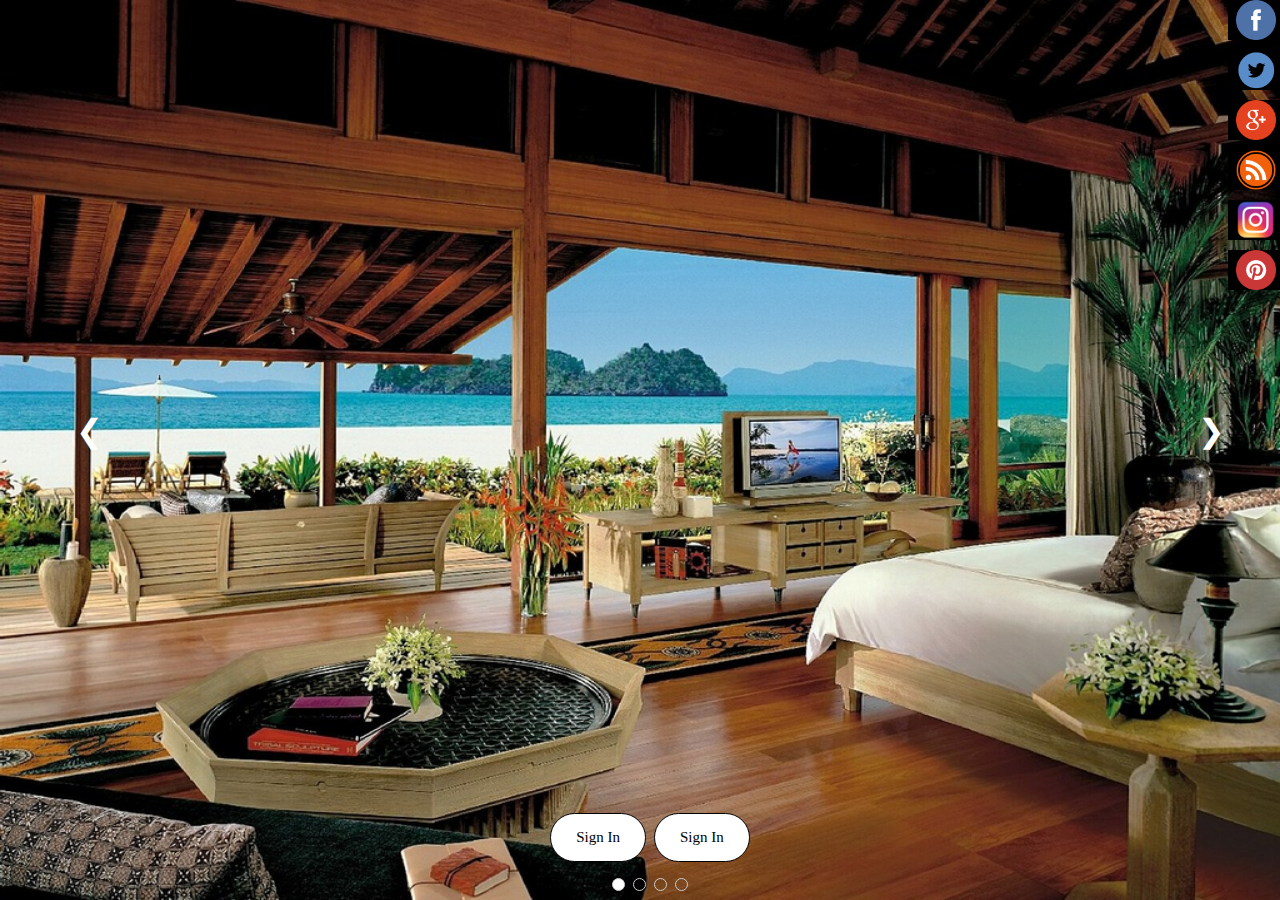
==== UI/index.html @ 473db815 "feat(create-home-page): create a home page for the web application" ====
<!DOCTYPE html>
<html lang="en">

<head>
  <meta charset="UTF-8">
  <meta name="viewport" content="width=device-width, initial-scale=1.0">
  <meta http-equiv="X-UA-Compatible" content="ie=edge">
  <title>Home | PropertyPro Lite</title>
  <link rel="shortcut icon" href="./images/favicon.png" type="image/x-icon">
  <link rel="stylesheet" href="./css/main.css">
</head>

<body>
  <div id="page" class="site">
   <!-- Social Media Navigation -->
 <nav id="social-media-navigation" class="float-sm social-navigation" role="navigation">
    <div class="fl-fl float-fb">
     <a href="https://facebook.com/" target="_blank">
      <i class="fa fa-facebook">
       <img src="./images/facebook.png">
      </i>
      Like us!
     </a>
    </div>
    <div class="fl-fl float-tw">
     <a href="https://twitter.com/" target="_blank">
      <i class="fa fa-twitter">
       <img src="./images/twitter.png">
      </i>
      Follow us!
     </a>
    </div>
    <div class="fl-fl float-gp">
     <a href="https://aboutme.google.com/u/0/?referer=gplus" target="_blank">
      <i class="fa fa-google-plus">
       <img src="./images/googleplus.png">
      </i>
      Recommend us!
     </a>
    </div>
    <div class="fl-fl float-rs">
     <a href="https://rss.com/" target="_blank">
      <i class="fa fa-rss">
       <img src="./images/rssfeeds.png">
      </i>
      Follow via RSS
     </a>
    </div>
    <div class="fl-fl float-ig">
     <a href="https://www.instagram.com/" target="_blank">
      <i class="fa fa-instagram">
       <img src="./images/Instagram.png">
      </i>Follow us!
     </a>
    </div>
    <div class="fl-fl float-pn">
     <a href="https://www.pinterest.com/" target="_blank">
      <i class="fa fa-pinterest">
       <img src="./images/pinterest.png">
      </i>Follow us!
     </a>
    </div>
   </nav>
   <!-- //Social Media Navigation -->
   <div class="slides-container">
    <img class="slides-images" src="./images/house2.jpg">
    <img class="slides-images" src="./images/house1.jpg">
    <img class="slides-images" src="./images/house3.jpg">
    <img class="slides-images" src="./images/house4.jpg">
    <div class="slides-tools">
     <div class="slides-text">
       <a href="./signin.html" class="btn">Sign In</a>
       <a href="./signup.html" class="btn">Sign In</a>
     </div>
     <div id="slides-left" class="slides-arrow">&#10094;</div>
     <div id="slides-right" class="slides-arrow">&#10095;</div>
     <span class="slides-badge"></span>
     <span class="slides-badge"></span>
     <span class="slides-badge"></span>
     <span class="slides-badge"></span>
    </div>
   </div>
   <script type="text/javascript">
    slides_images = document.querySelectorAll(".slides-images");
    slides_dots = document.querySelectorAll(".slides-badge");
    slides_arrows = document.querySelectorAll('.slides-arrow');
  
    slides_dots.forEach((elem, key) => {
     elem.addEventListener('click', () => {
      showDivs(slideIndex = key + 1);
     }, true);
    });
  
    slides_arrows.forEach((elem) => {
     elem.addEventListener('click', () => {
      elem.id === 'slides-left' ? slide(-1) : elem.id === 'slides-right' ? slide(1) : '';
     });
    });
  
    const showDivs = (nth) => {
     nth > slides_images.length ? slideIndex = 1 : nth < 1 ? slideIndex = slides_images.length : '';
  
     slides_images.forEach(el => {
      el.classList.add('hide');
      el.classList.remove('show');
     });
     slides_dots.forEach(el => el.classList.remove('slides-active-dot'));
  
     slides_images[slideIndex - 1].classList.remove('hide');
     slides_images[slideIndex - 1].classList.add('show');
     slides_dots[slideIndex - 1].classList.add('slides-active-dot');
    }
    let slideIndex = 1;
    showDivs(slideIndex);
  
    const slide = (n) => {
     showDivs(slideIndex += n);
    }
  
    const currentDiv = (n) => {
     showDivs(slideIndex = n);
    }
   </script>
    <footer>

    </footer>
  </div>
</body>

</html>
---- UI/css/main.css ----
*{
 margin: 0;
 padding: 0;
 box-sizing: border-box;
}
body{
 font-family: cursive;
 background-color: #eaeaea;
}
a{
 text-decoration: none;
}
/* Banner */
.site-header{
 width: 100%;
 height: 80vh;
 padding-top: 60px;
}
/* Product */
.product-dropdown-cart{
 height: 400px;
}
.product-dropdown{
 width: 300px; /*100%*/
 height: auto;
 margin: auto;
 background-color: #fff;
 margin-top: 30px;
 padding: 15px;
 box-shadow: 0px 2px 5px 0px rgba(0, 0, 0, 0.2);
 transition: box-shadow 200ms ease-in-out;
}
.product-dropdown-image{
 width: 100%;
 height: auto;
 margin: auto;
}
.product-dropdown-image img{
 max-width: 100%;
 height: auto;
 margin: auto;
}
.product-dropdown-title{
 width: 100%;
 height: auto;
 margin: auto;
}
.product-dropdown-title h3{
 font-family: inherit;
 font-size: 25px;
 text-align: center;
 margin: 0px;
 color: #f74602;
 padding: 10px 0px;
 text-transform: uppercase;
 font-weight: 700; 
}
.product-dropdown-title h3>a{
color: #f74062;
}
.product-dropdown-old-price{
 width: 100%;
 height: auto;
 margin: auto;
}
.product-dropdown-old-price p{
 font-family: cursive;
 font-size: 18px;
 text-align: center;
 margin: 0px;
 color: #b3b3b3;
 text-decoration: line-through;
 line-height: 1;
 font-weight: 600;
}
.product-dropdown-new-price{
 width: 100%;
 height: auto;
 margin: auto;
}
.product-dropdown-new-price p{
 font-family: cursive;
 font-size: 30px;
 text-align: center;
 margin: 0px;
 color: #000;
 line-height: 1;
 font-weight: 700;
 padding-top: 5px;
}
.product-dropdown-bottom{
 width: 100%;
 top: -5px;
 opacity: 0;
 height: auto;
 margin: auto;
 transition: opacity 200ms, top 200ms ease-in-out;
}
.product-dropdown-description{
 width: 100%;
 height: auto;
 margin: auto;
 margin-top: 10px;
 margin-bottom: 10px;
}
.product-dropdown-description p{
 font-family: cursive;
 font-size: 15px;
 text-align: center;
 margin: 0px;
 color: #333;
 line-height: 24px;
 font-weight: 500;
}
.product-dropdown-button{
 /* padding: 10px; */
 background-color: #f74062;
 margin: auto;
}
.product-dropdown-button button{
font-size: 20px;
text-align: center;
margin: auto;
padding: 5px;
width: 100%;
height: 100%;
color: #fff;
background-color: #f74062;
border: none;
outline: 0;
font-weight: 500;
display: block;
cursor: pointer;
}
.product-dropdown-button button:hover{
 background-color: #444;
}
.product-dropdown-button, .product-dropdown-description{
 display: none;
}
.product-dropdown:hover .product-dropdown-button,.product-dropdown:hover .product-dropdown-description{
 display: block;
}
.product-dropdown:hover{
 box-shadow: 0px 4px 10px 0px rgba(0, 0, 0, 0.4);
}
.product-dropdown:hover .product-dropdown-bottom{
 position: relative;
 top: 0;
 opacity: 1;
}
/* Flexbox Layout */
.flexbox-layout{
 max-width: 100%;
 width: 100%;
 height: inherit;
 display: flex;
 flex-wrap: wrap;
 margin: 20px auto;
 overflow: hidden;
}
.flexbox-layout-start{
 align-items: flex-start;
}
.flexbox-layout-end{
 align-items: flex-end;
}
.flexbox-layout-center{
 align-items: center;
}
.flexbox-layout-baseline{
 align-items: baseline;
}
.flexbox-layout-mcenter{
 margin: auto;
}
.flexbox-layout-1, .flexbox-layout-2, .flexbox-layout-3, .flexbox-layout-4, .flexbox-layout-5, .flexbox-layout-6, .flexbox-layout-7, .flexbox-layout-8, .flexbox-layout-9, .flexbox-layout-10, .flexbox-layout-11, .flexbox-layout-12{
 padding: 0 10px;
 width: 100%;
}
.flexbox-layout-1{
 /* flex: 1;
 flex-basis: 9%; */
 flex: 0 0 8.333333%;
 /* max-width: 8.333333%; */

}
.flexbox-layout-2{
 /* flex: 2;
 flex-basis: 18%; */
 flex: 0 0 16.666667%;
 /* max-width: 16.666667%; */
}
.flexbox-layout-3{
 /* flex: 3;
 flex-basis: 27%; */
 flex: 0 0 25%;
 /* max-width: 25%; */

}
.flexbox-layout-4{
 /* flex: 4;
 flex-basis: 36%; */
 flex: 0 0 33.333333%;
 /* max-width: 33.333333%; */
}
.flexbox-layout-5{
 /* flex: 5;
 flex-basis: 50%; */
 flex: 0 0 41.666667%;
 /* max-width: 41.666667%; */
}
.flexbox-layout-6{
 /* flex: 6; 
 flex-basis: 55%; */
 flex: 0 0 50%;
  /* max-width: 50%; */
}
.flexbox-layout-7{
 /* flex: 7; 
 flex-basis: 63%; */
 flex: 0 0 58.333333%;
    /* max-width: 58.333333%; */
}
.flexbox-layout-8{
 /* flex: 8; 
 flex-basis: 72%; */
 flex: 0 0 66.666667%;
 /* max-width: 66.666667%; */
}
.flexbox-layout-9{
 /* flex: 9; 
 flex-basis: 81%; */
 flex: 0 0 75%;
 /* max-width: 75%; */
}
.flexbox-layout-10{
 /* flex: 10; 
 flex-basis: 90%; */
 flex: 0 0 83.333333%;
 /* max-width: 83.333333%; */
}
.flexbox-layout-11{
 flex: 0 0 91.666667%;
 /* max-width: 91.666667%; */
}
.flexbox-layout-12{
 flex: 0 0 100%;
 /* max-width: 100%; */
}
.flexbox-layout-order-1{
 order: 1;
}
.flexbox-layout-order-2{
 order: 2;
}
.flexbox-layout-order-3{
 order: 3;
}
.flexbox-layout-order-4{
 order: 4;
}
.flexbox-layout-order-5{
 order: 5;
}
.flexbox-layout-order-6{
 order: 6;
}
.flexbox-layout-order-7{
 order: 7;
}
.flexbox-layout-order-8{
 order: 8;
}
.flexbox-layout-order-9{
 order: 9;
}
.flexbox-layout-order-10{
 order: 10;
}
@media screen and (max-width: 900px){
.flexbox-layout{
 flex-direction: column;
 }
 .flexbox-layout-1, .flexbox-layout-2, .flexbox-layout-3, .flexbox-layout-4, .flexbox-layout-5, .flexbox-layout-6, .flexbox-layout-7, .flexbox-layout-8, .flexbox-layout-9, .flexbox-layout-10, .flexbox-layout-11, .flexbox-layout-12{
  flex: 0 0 100%;
 max-width: 100%;
 }
}

/* Navigation */
/* .main-navigation {
 background-color: #fff;
 box-shadow: 1px 1px 4px 0 rgba(0,0,0,.1);
 position: fixed;
 width: 100%;
 z-index: 3;
}

.main-navigation ul {
 margin: 0;
 padding: 0;
 list-style: none;
 overflow: hidden;
 background-color: #fff;
}

.main-navigation li a {
 display: block;
 padding: 20px 20px;
 border-right: 1px solid #f4f4f4;
 text-decoration: none;
}

.main-navigation li a:hover,
.main-navigation .navigation-toggle:hover {
 background-color: #f4f4f4;
}

.main-navigation .navigation-brand {
 display: block;
 float: left;
 font-size: 2em;
 padding: 10px 10px;
 text-decoration: none;
} */

/* menu */

/* .main-navigation .navigation-menu{
 clear: both;
 max-height: 0;
 transition: max-height .2s ease-out;
} */

/* menu icon */

/* .main-navigation .menu-icon {
 cursor: pointer;
 display: inline-block;
 float: right;
 padding: 28px 20px;
 position: relative;
 user-select: none;
}

.main-navigation .menu-icon .navicon {
 background: #333;
 display: block;
 height: 2px;
 position: relative;
 transition: background .2s ease-out;
 width: 18px;
}

.main-navigation .menu-icon .navicon:before,
.main-navigation .menu-icon .navicon:after {
 background: #333;
 content: '';
 display: block;
 height: 100%;
 position: absolute;
 transition: all .2s ease-out;
 width: 100%;
}

.main-navigation .menu-icon .navicon:before {
 top: 5px;
}

.main-navigation .menu-icon .navicon:after {
 top: -5px;
}

/* menu btn */

/* .main-navigation .navigation-toggle {
 display: none;
}

.main-navigation .navigation-toggle:checked ~ .navigation-menu{
 max-height: 240px;
}

.main-navigation .navigation-toggle:checked ~ .menu-icon .navicon {
 background: transparent;
}

.main-navigation .navigation-toggle:checked ~ .menu-icon .navicon:before {
 transform: rotate(-45deg);
}

.main-navigation .navigation-toggle:checked ~ .menu-icon .navicon:after {
 transform: rotate(45deg);
}

.main-navigation .navigation-toggle:checked ~ .menu-icon:not(.steps) .navicon:before,
.main-navigation .navigation-toggle:checked ~ .menu-icon:not(.steps) .navicon:after {
 top: 0;
} */

/* 48em = 768px */

/* @media (min-width: 900px) {
 .main-navigation li {
   float: left;
 }
 .main-navigation li a {
   padding: 20px 30px;
 }
 .main-navigation .navigation-menu{
   clear: none;
   float: right;
   max-height: none;
 }
 .main-navigation .menu-icon {
   display: none;
 }
} */ 
/* Slider */
#slides-left,
#slides-right,
.slides-badge {
 cursor: pointer
}

.slides-badge {
 height: 13px;
 width: 13px;
 padding: 0
}

.show {
 display: block !important;
 visibility: visible !important;
}

.hide {
 display: none !important;
 visibility: hidden !important;
}

.slides-images {
 height: 100%;
 width: 100%;
 display: none
}

.slides-container {
 width: 100vw;
 height: 100vh;
 max-width: 100%;
}

#slides-left,
#slides-right {
 width: 30px;
 background-color: transparent;
 border-radius: 50%;
 position: relative;
 transform: translate(0, -50vh);
}

.slides-tools {
 position: absolute;
 font-size: xx-large;
 left: 50%;
 bottom: 0;
 transform: translate(-50%, 0%);
 color: #fff;
 text-align: center;
 width: 90%;
 margin: auto 10px;
}

#slides-left,
#slides-right,
.slides-badge {
 cursor: pointer;
}

#slides-left {
 float: left;
}

#slides-right {
 float: right;
}

.slides-badge {
 height: 13px;
 width: 13px;
 padding: 0;
 border-radius: 50%;
 background-color: transparent;
 color: #fff;
 display: inline-block;
 text-align: center;
 border: 1px solid #ccc;
}

.slides-active-dot:hover,
.slides-active-dot {
 background-color: #fff;
}
.slides-text .btn {
 background-color: #fff;
 border-radius: 28px;
 border: 1px solid #000;
 display: inline-block;
 cursor: pointer;
 color: #000;
 font-size: 15px;
 padding: 15px 25px;
 text-decoration: none;
 transition:  all 0.8s ease-in-out;
}
.slides-text .btn:hover {
 background-color: transparent;
border-color: #fff;
border-radius: 0px;
transition: all 1s cubic-bezier(0.07, 0.32, 1, 1);

}
/* //Slider */

/*  Social Media */
.fl-fl {
 background: #000000;
 text-transform: uppercase;
 letter-spacing: 3px;
 /* padding: 4px; */
 width: 190px;
 position: fixed;
 right: -138px;
 z-index: 1000;
 font: normal normal 10px Arial;
 transition: all .25s ease;
}

.fa {
 font-size: 20px;
 color: #fff;
 /* padding: 10px 0; */
 width: 40px;
 margin-left: 8px;
}

i.fa>img {
 width: 40px;
 height: 40px;
 position: relative;
 vertical-align: middle;
}

.fl-fl:hover {
 right: 0;
}

.fl-fl a {
 color: #fff !important;
 text-decoration: none;
 text-align: center;
}

.float-fb {
 top: 0px;
}

.float-tw {
 top: 50px;
}

.float-gp {
 top: 100px;
}

.float-rs {
 top: 150px;
}

.float-ig {
 top: 200px;
}

.float-pn {
 top: 250px;
}

@media screen and (max-width: 800px) {
 .fl-fl {
  right: -155px;
 }

 .float-fb,
 .float-tw,
 .float-gp,
 .float-rs,
 .float-ig,
 .float-pn,
 i.fa>img {

  height: 25px;
 }

 i.fa>img {
  width: 25px;
 }

 .float-tw {
  top: 35px;
 }

 .float-gp {
  top: 70px;
 }

 .float-rs {
  top: 105px;
 }

 .float-ig {
  top: 140px;
 }

 .float-pn {
  top: 175px;
 }
}


 /* //Social Media */
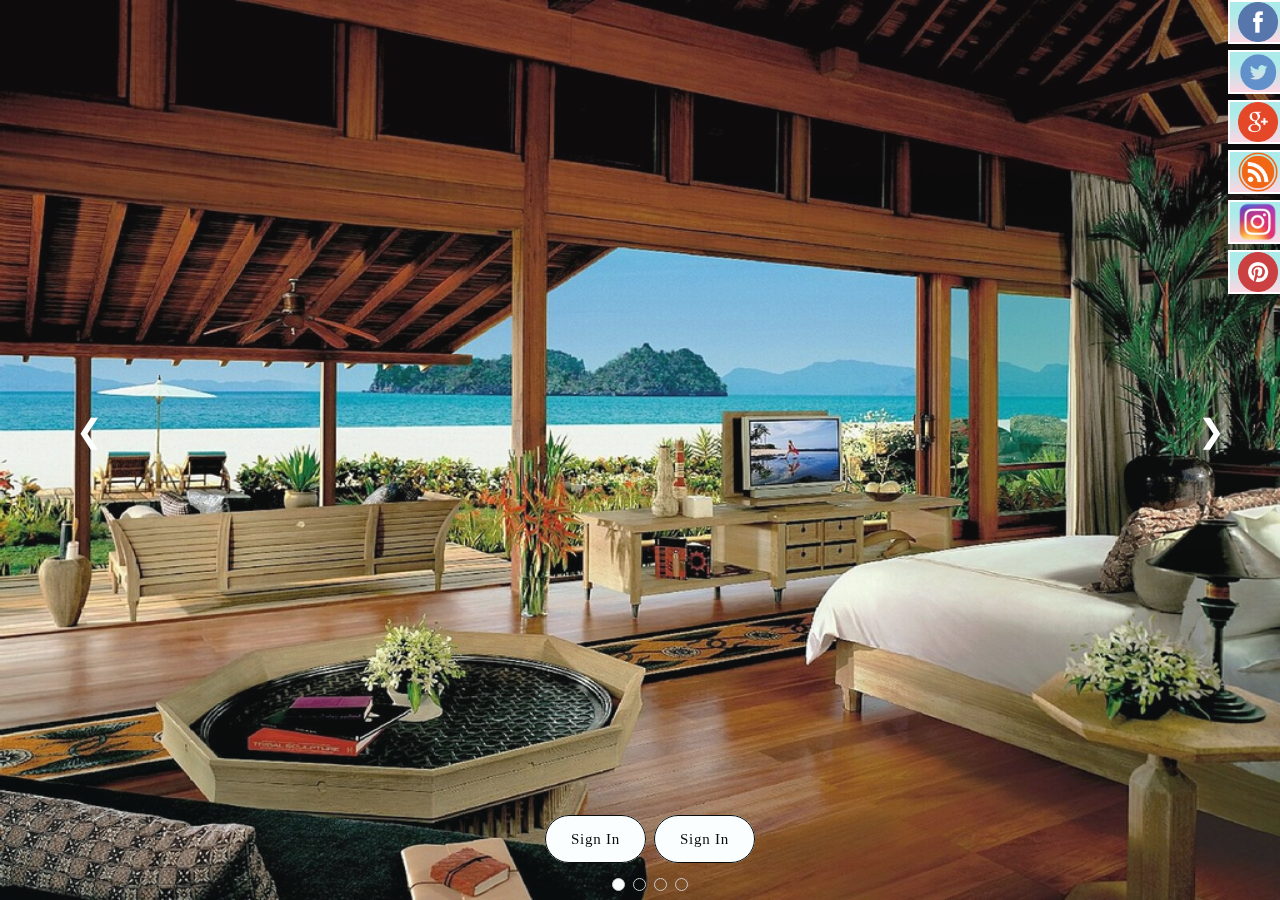
==== commit d4fd1c6f: "feat(create-signup-page): allow users to sign up" ====
--- a/UI/index.html
+++ b/UI/index.html
@@ -119,7 +119,7 @@
   
     const currentDiv = (n) => {
      showDivs(slideIndex = n);
-    }
+    };
    </script>
     <footer>
 
--- a/UI/css/main.css
+++ b/UI/css/main.css
@@ -1,291 +1,428 @@
-*{
- margin: 0;
- padding: 0;
- box-sizing: border-box;
-}
-body{
- font-family: cursive;
- background-color: #eaeaea;
-}
-a{
- text-decoration: none;
-}
+/* Global */
+* {
+  margin: 0;
+  padding: 0;
+  box-sizing: border-box;
+}
+
+body {
+  font-family: cursive;
+  background-color: #eaeaea;
+  background-image: linear-gradient(to top, #a8edea 0%, #fed6e3 100%);
+  background-attachment: fixed;
+  background-repeat: no-repeat;
+  opacity: .95;
+
+}
+
+a {
+  text-decoration: none;
+}
+
+a:hover,
+a:visited,
+a:active,
+a:focus {
+  color: none;
+}
+
+.error {
+  border: 1px solid red !important;
+}
+
+.btn {
+  height: 50px;
+  padding: 0 20px;
+  background: #fff;
+  border-radius: 5px;
+  outline: none;
+  border: none;
+  cursor: pointer;
+  text-align: center;
+  transition: all 0.2s linear;
+  margin: 7% auto;
+  letter-spacing: 0.05em;
+  line-height: 3;
+  text-align: center;
+}
+
+button {
+  display: block;
+  color: #252537;
+  width: 280px;
+  height: 50px;
+  padding: 0 20px;
+  background: #fff;
+  border-radius: 5px;
+  outline: none;
+  border: none;
+  cursor: pointer;
+  text-align: center;
+  transition: all 0.2s linear;
+  margin: 7% auto;
+  letter-spacing: 0.05em;
+}
+
+.btn:hover,
+button:hover {
+  transform: translatey(3px);
+  box-shadow: none;
+  animation: ani9 0.4s ease-in-out infinite alternate;
+}
+
 /* Banner */
-.site-header{
- width: 100%;
- height: 80vh;
- padding-top: 60px;
-}
+.site-header {
+  width: 100%;
+  height: 80vh;
+  padding-top: 60px;
+}
+
 /* Product */
-.product-dropdown-cart{
- height: 400px;
-}
-.product-dropdown{
- width: 300px; /*100%*/
- height: auto;
- margin: auto;
- background-color: #fff;
- margin-top: 30px;
- padding: 15px;
- box-shadow: 0px 2px 5px 0px rgba(0, 0, 0, 0.2);
- transition: box-shadow 200ms ease-in-out;
-}
-.product-dropdown-image{
- width: 100%;
- height: auto;
- margin: auto;
-}
-.product-dropdown-image img{
- max-width: 100%;
- height: auto;
- margin: auto;
-}
-.product-dropdown-title{
- width: 100%;
- height: auto;
- margin: auto;
-}
-.product-dropdown-title h3{
- font-family: inherit;
- font-size: 25px;
- text-align: center;
- margin: 0px;
- color: #f74602;
- padding: 10px 0px;
- text-transform: uppercase;
- font-weight: 700; 
-}
-.product-dropdown-title h3>a{
-color: #f74062;
-}
-.product-dropdown-old-price{
- width: 100%;
- height: auto;
- margin: auto;
-}
-.product-dropdown-old-price p{
- font-family: cursive;
- font-size: 18px;
- text-align: center;
- margin: 0px;
- color: #b3b3b3;
- text-decoration: line-through;
- line-height: 1;
- font-weight: 600;
-}
-.product-dropdown-new-price{
- width: 100%;
- height: auto;
- margin: auto;
-}
-.product-dropdown-new-price p{
- font-family: cursive;
- font-size: 30px;
- text-align: center;
- margin: 0px;
- color: #000;
- line-height: 1;
- font-weight: 700;
- padding-top: 5px;
-}
-.product-dropdown-bottom{
- width: 100%;
- top: -5px;
- opacity: 0;
- height: auto;
- margin: auto;
- transition: opacity 200ms, top 200ms ease-in-out;
-}
-.product-dropdown-description{
- width: 100%;
- height: auto;
- margin: auto;
- margin-top: 10px;
- margin-bottom: 10px;
-}
-.product-dropdown-description p{
- font-family: cursive;
- font-size: 15px;
- text-align: center;
- margin: 0px;
- color: #333;
- line-height: 24px;
- font-weight: 500;
-}
-.product-dropdown-button{
- /* padding: 10px; */
- background-color: #f74062;
- margin: auto;
-}
-.product-dropdown-button button{
-font-size: 20px;
-text-align: center;
-margin: auto;
-padding: 5px;
-width: 100%;
-height: 100%;
-color: #fff;
-background-color: #f74062;
-border: none;
-outline: 0;
-font-weight: 500;
-display: block;
-cursor: pointer;
-}
-.product-dropdown-button button:hover{
- background-color: #444;
-}
-.product-dropdown-button, .product-dropdown-description{
- display: none;
-}
-.product-dropdown:hover .product-dropdown-button,.product-dropdown:hover .product-dropdown-description{
- display: block;
-}
-.product-dropdown:hover{
- box-shadow: 0px 4px 10px 0px rgba(0, 0, 0, 0.4);
-}
-.product-dropdown:hover .product-dropdown-bottom{
- position: relative;
- top: 0;
- opacity: 1;
-}
+.product-dropdown-cart {
+  height: 400px;
+}
+
+.product-dropdown {
+  width: 300px;
+  /*100%*/
+  height: auto;
+  margin: auto;
+  background-color: #fff;
+  margin-top: 30px;
+  padding: 15px;
+  box-shadow: 0px 2px 5px 0px rgba(0, 0, 0, 0.2);
+  transition: box-shadow 200ms ease-in-out;
+}
+
+.product-dropdown-image {
+  width: 100%;
+  height: auto;
+  margin: auto;
+}
+
+.product-dropdown-image img {
+  max-width: 100%;
+  height: auto;
+  margin: auto;
+}
+
+.product-dropdown-title {
+  width: 100%;
+  height: auto;
+  margin: auto;
+}
+
+.product-dropdown-title h3 {
+  font-family: inherit;
+  font-size: 25px;
+  text-align: center;
+  margin: 0px;
+  color: #f74602;
+  padding: 10px 0px;
+  text-transform: uppercase;
+  font-weight: 700;
+}
+
+.product-dropdown-title h3>a {
+  color: #f74062;
+}
+
+.product-dropdown-old-price {
+  width: 100%;
+  height: auto;
+  margin: auto;
+}
+
+.product-dropdown-old-price p {
+  font-family: cursive;
+  font-size: 18px;
+  text-align: center;
+  margin: 0px;
+  color: #b3b3b3;
+  text-decoration: line-through;
+  line-height: 1;
+  font-weight: 600;
+}
+
+.product-dropdown-new-price {
+  width: 100%;
+  height: auto;
+  margin: auto;
+}
+
+.product-dropdown-new-price p {
+  font-family: cursive;
+  font-size: 30px;
+  text-align: center;
+  margin: 0px;
+  color: #000;
+  line-height: 1;
+  font-weight: 700;
+  padding-top: 5px;
+}
+
+.product-dropdown-bottom {
+  width: 100%;
+  top: -5px;
+  opacity: 0;
+  height: auto;
+  margin: auto;
+  transition: opacity 200ms, top 200ms ease-in-out;
+}
+
+.product-dropdown-description {
+  width: 100%;
+  height: auto;
+  margin: auto;
+  margin-top: 10px;
+  margin-bottom: 10px;
+}
+
+.product-dropdown-description p {
+  font-family: cursive;
+  font-size: 15px;
+  text-align: center;
+  margin: 0px;
+  color: #333;
+  line-height: 24px;
+  font-weight: 500;
+}
+
+.product-dropdown-button {
+  /* padding: 10px; */
+  background-color: #f74062;
+  margin: auto;
+}
+
+.product-dropdown-button button {
+  font-size: 20px;
+  text-align: center;
+  margin: auto;
+  padding: 5px;
+  width: 100%;
+  height: 100%;
+  color: #fff;
+  background-color: #f74062;
+  border: none;
+  outline: 0;
+  font-weight: 500;
+  display: block;
+  cursor: pointer;
+}
+
+.product-dropdown-button button:hover {
+  background-color: #444;
+}
+
+.product-dropdown-button,
+.product-dropdown-description {
+  display: none;
+}
+
+.product-dropdown:hover .product-dropdown-button,
+.product-dropdown:hover .product-dropdown-description {
+  display: block;
+}
+
+.product-dropdown:hover {
+  box-shadow: 0px 4px 10px 0px rgba(0, 0, 0, 0.4);
+}
+
+.product-dropdown:hover .product-dropdown-bottom {
+  position: relative;
+  top: 0;
+  opacity: 1;
+}
+
 /* Flexbox Layout */
-.flexbox-layout{
- max-width: 100%;
- width: 100%;
- height: inherit;
- display: flex;
- flex-wrap: wrap;
- margin: 20px auto;
- overflow: hidden;
-}
-.flexbox-layout-start{
- align-items: flex-start;
-}
-.flexbox-layout-end{
- align-items: flex-end;
-}
-.flexbox-layout-center{
- align-items: center;
-}
-.flexbox-layout-baseline{
- align-items: baseline;
-}
-.flexbox-layout-mcenter{
- margin: auto;
-}
-.flexbox-layout-1, .flexbox-layout-2, .flexbox-layout-3, .flexbox-layout-4, .flexbox-layout-5, .flexbox-layout-6, .flexbox-layout-7, .flexbox-layout-8, .flexbox-layout-9, .flexbox-layout-10, .flexbox-layout-11, .flexbox-layout-12{
- padding: 0 10px;
- width: 100%;
-}
-.flexbox-layout-1{
- /* flex: 1;
+.flexbox-layout {
+  max-width: 100%;
+  width: 100%;
+  height: inherit;
+  display: flex;
+  flex-wrap: wrap;
+  margin: 20px auto;
+  overflow: hidden;
+}
+
+.flexbox-layout-start {
+  align-items: flex-start;
+}
+
+.flexbox-layout-end {
+  align-items: flex-end;
+}
+
+.flexbox-layout-center {
+  align-items: center;
+}
+
+.flexbox-layout-baseline {
+  align-items: baseline;
+}
+
+.flexbox-layout-mcenter {
+  margin: auto;
+}
+
+.flexbox-layout-1,
+.flexbox-layout-2,
+.flexbox-layout-3,
+.flexbox-layout-4,
+.flexbox-layout-5,
+.flexbox-layout-6,
+.flexbox-layout-7,
+.flexbox-layout-8,
+.flexbox-layout-9,
+.flexbox-layout-10,
+.flexbox-layout-11,
+.flexbox-layout-12 {
+  padding: 0 10px;
+  width: 100%;
+}
+
+.flexbox-layout-1 {
+  /* flex: 1;
  flex-basis: 9%; */
- flex: 0 0 8.333333%;
- /* max-width: 8.333333%; */
-
-}
-.flexbox-layout-2{
- /* flex: 2;
+  flex: 0 0 8.333333%;
+  /* max-width: 8.333333%; */
+
+}
+
+.flexbox-layout-2 {
+  /* flex: 2;
  flex-basis: 18%; */
- flex: 0 0 16.666667%;
- /* max-width: 16.666667%; */
-}
-.flexbox-layout-3{
- /* flex: 3;
+  flex: 0 0 16.666667%;
+  /* max-width: 16.666667%; */
+}
+
+.flexbox-layout-3 {
+  /* flex: 3;
  flex-basis: 27%; */
- flex: 0 0 25%;
- /* max-width: 25%; */
-
-}
-.flexbox-layout-4{
- /* flex: 4;
+  flex: 0 0 25%;
+  /* max-width: 25%; */
+
+}
+
+.flexbox-layout-4 {
+  /* flex: 4;
  flex-basis: 36%; */
- flex: 0 0 33.333333%;
- /* max-width: 33.333333%; */
-}
-.flexbox-layout-5{
- /* flex: 5;
+  flex: 0 0 33.333333%;
+  /* max-width: 33.333333%; */
+}
+
+.flexbox-layout-5 {
+  /* flex: 5;
  flex-basis: 50%; */
- flex: 0 0 41.666667%;
- /* max-width: 41.666667%; */
-}
-.flexbox-layout-6{
- /* flex: 6; 
+  flex: 0 0 41.666667%;
+  /* max-width: 41.666667%; */
+}
+
+.flexbox-layout-6 {
+  /* flex: 6; 
  flex-basis: 55%; */
- flex: 0 0 50%;
+  flex: 0 0 50%;
   /* max-width: 50%; */
 }
-.flexbox-layout-7{
- /* flex: 7; 
+
+.flexbox-layout-7 {
+  /* flex: 7; 
  flex-basis: 63%; */
- flex: 0 0 58.333333%;
-    /* max-width: 58.333333%; */
-}
-.flexbox-layout-8{
- /* flex: 8; 
+  flex: 0 0 58.333333%;
+  /* max-width: 58.333333%; */
+}
+
+.flexbox-layout-8 {
+  /* flex: 8; 
  flex-basis: 72%; */
- flex: 0 0 66.666667%;
- /* max-width: 66.666667%; */
-}
-.flexbox-layout-9{
- /* flex: 9; 
+  flex: 0 0 66.666667%;
+  /* max-width: 66.666667%; */
+}
+
+.flexbox-layout-9 {
+  /* flex: 9; 
  flex-basis: 81%; */
- flex: 0 0 75%;
- /* max-width: 75%; */
-}
-.flexbox-layout-10{
- /* flex: 10; 
+  flex: 0 0 75%;
+  /* max-width: 75%; */
+}
+
+.flexbox-layout-10 {
+  /* flex: 10; 
  flex-basis: 90%; */
- flex: 0 0 83.333333%;
- /* max-width: 83.333333%; */
-}
-.flexbox-layout-11{
- flex: 0 0 91.666667%;
- /* max-width: 91.666667%; */
-}
-.flexbox-layout-12{
- flex: 0 0 100%;
- /* max-width: 100%; */
-}
-.flexbox-layout-order-1{
- order: 1;
-}
-.flexbox-layout-order-2{
- order: 2;
-}
-.flexbox-layout-order-3{
- order: 3;
-}
-.flexbox-layout-order-4{
- order: 4;
-}
-.flexbox-layout-order-5{
- order: 5;
-}
-.flexbox-layout-order-6{
- order: 6;
-}
-.flexbox-layout-order-7{
- order: 7;
-}
-.flexbox-layout-order-8{
- order: 8;
-}
-.flexbox-layout-order-9{
- order: 9;
-}
-.flexbox-layout-order-10{
- order: 10;
-}
-@media screen and (max-width: 900px){
-.flexbox-layout{
- flex-direction: column;
- }
- .flexbox-layout-1, .flexbox-layout-2, .flexbox-layout-3, .flexbox-layout-4, .flexbox-layout-5, .flexbox-layout-6, .flexbox-layout-7, .flexbox-layout-8, .flexbox-layout-9, .flexbox-layout-10, .flexbox-layout-11, .flexbox-layout-12{
+  flex: 0 0 83.333333%;
+  /* max-width: 83.333333%; */
+}
+
+.flexbox-layout-11 {
+  flex: 0 0 91.666667%;
+  /* max-width: 91.666667%; */
+}
+
+.flexbox-layout-12 {
   flex: 0 0 100%;
- max-width: 100%;
- }
+  /* max-width: 100%; */
+}
+
+.flexbox-layout-order-1 {
+  order: 1;
+}
+
+.flexbox-layout-order-2 {
+  order: 2;
+}
+
+.flexbox-layout-order-3 {
+  order: 3;
+}
+
+.flexbox-layout-order-4 {
+  order: 4;
+}
+
+.flexbox-layout-order-5 {
+  order: 5;
+}
+
+.flexbox-layout-order-6 {
+  order: 6;
+}
+
+.flexbox-layout-order-7 {
+  order: 7;
+}
+
+.flexbox-layout-order-8 {
+  order: 8;
+}
+
+.flexbox-layout-order-9 {
+  order: 9;
+}
+
+.flexbox-layout-order-10 {
+  order: 10;
+}
+
+@media screen and (max-width: 900px) {
+  .flexbox-layout {
+    flex-direction: column;
+  }
+
+  .flexbox-layout-1,
+  .flexbox-layout-2,
+  .flexbox-layout-3,
+  .flexbox-layout-4,
+  .flexbox-layout-5,
+  .flexbox-layout-6,
+  .flexbox-layout-7,
+  .flexbox-layout-8,
+  .flexbox-layout-9,
+  .flexbox-layout-10,
+  .flexbox-layout-11,
+  .flexbox-layout-12 {
+    flex: 0 0 100%;
+    max-width: 100%;
+  }
 }
 
 /* Navigation */
@@ -416,217 +553,354 @@
  .main-navigation .menu-icon {
    display: none;
  }
-} */ 
+} */
 /* Slider */
 #slides-left,
 #slides-right,
 .slides-badge {
- cursor: pointer
+  cursor: pointer
 }
 
 .slides-badge {
- height: 13px;
- width: 13px;
- padding: 0
+  height: 13px;
+  width: 13px;
+  padding: 0
 }
 
 .show {
- display: block !important;
- visibility: visible !important;
+  display: block !important;
+  visibility: visible !important;
 }
 
 .hide {
- display: none !important;
- visibility: hidden !important;
+  display: none !important;
+  visibility: hidden !important;
 }
 
 .slides-images {
- height: 100%;
- width: 100%;
- display: none
+  height: 100%;
+  width: 100%;
+  display: none
 }
 
 .slides-container {
- width: 100vw;
- height: 100vh;
- max-width: 100%;
+  width: 100vw;
+  height: 100vh;
+  max-width: 100%;
 }
 
 #slides-left,
 #slides-right {
- width: 30px;
- background-color: transparent;
- border-radius: 50%;
- position: relative;
- transform: translate(0, -50vh);
+  width: 30px;
+  background-color: transparent;
+  border-radius: 50%;
+  position: relative;
+  transform: translate(0, -50vh);
 }
 
 .slides-tools {
- position: absolute;
- font-size: xx-large;
- left: 50%;
- bottom: 0;
- transform: translate(-50%, 0%);
- color: #fff;
- text-align: center;
- width: 90%;
- margin: auto 10px;
+  position: absolute;
+  font-size: xx-large;
+  left: 50%;
+  bottom: 0;
+  transform: translate(-50%, 0%);
+  color: #fff;
+  text-align: center;
+  width: 90%;
+  margin: auto 10px;
 }
 
 #slides-left,
 #slides-right,
 .slides-badge {
- cursor: pointer;
+  cursor: pointer;
 }
 
 #slides-left {
- float: left;
+  float: left;
 }
 
 #slides-right {
- float: right;
+  float: right;
 }
 
 .slides-badge {
- height: 13px;
- width: 13px;
- padding: 0;
- border-radius: 50%;
- background-color: transparent;
- color: #fff;
- display: inline-block;
- text-align: center;
- border: 1px solid #ccc;
+  height: 13px;
+  width: 13px;
+  padding: 0;
+  border-radius: 50%;
+  background-color: transparent;
+  color: #fff;
+  display: inline-block;
+  text-align: center;
+  border: 1px solid #ccc;
 }
 
 .slides-active-dot:hover,
 .slides-active-dot {
- background-color: #fff;
-}
+  background-color: #fff;
+}
+
 .slides-text .btn {
- background-color: #fff;
- border-radius: 28px;
- border: 1px solid #000;
- display: inline-block;
- cursor: pointer;
- color: #000;
- font-size: 15px;
- padding: 15px 25px;
- text-decoration: none;
- transition:  all 0.8s ease-in-out;
-}
+  border-radius: 28px;
+  border: 1px solid #000;
+  cursor: pointer;
+  color: #000;
+  font-size: 15px;
+  padding: 15px 25px;
+  text-decoration: none;
+  transition: all 0.8s ease-in-out;
+}
+
 .slides-text .btn:hover {
- background-color: transparent;
-border-color: #fff;
-border-radius: 0px;
-transition: all 1s cubic-bezier(0.07, 0.32, 1, 1);
-
-}
+  background-color: transparent;
+  border-color: #fff;
+  border-radius: 0px;
+  transition: all 1s cubic-bezier(0.07, 0.32, 1, 1);
+
+}
+
 /* //Slider */
 
 /*  Social Media */
 .fl-fl {
- background: #000000;
- text-transform: uppercase;
- letter-spacing: 3px;
- /* padding: 4px; */
- width: 190px;
- position: fixed;
- right: -138px;
- z-index: 1000;
- font: normal normal 10px Arial;
- transition: all .25s ease;
+  background: inherit;
+  background-image: linear-gradient(to bottom, #a8edea 30%, #fed6e3 100%);
+  border: 2px solid #fff;
+  text-transform: uppercase;
+  letter-spacing: 3px;
+  /* padding: 4px; */
+  width: 190px;
+  position: fixed;
+  right: -138px;
+  z-index: 1000;
+  font: normal normal 10px Arial;
+  transition: all .25s ease;
 }
 
 .fa {
- font-size: 20px;
- color: #fff;
- /* padding: 10px 0; */
- width: 40px;
- margin-left: 8px;
+  font-size: 20px;
+  color: #fff;
+  /* padding: 10px 0; */
+  width: 40px;
+  margin-left: 8px;
 }
 
 i.fa>img {
- width: 40px;
- height: 40px;
- position: relative;
- vertical-align: middle;
+  width: 40px;
+  height: 40px;
+  position: relative;
+  vertical-align: middle;
 }
 
 .fl-fl:hover {
- right: 0;
+  right: 0;
 }
 
 .fl-fl a {
- color: #fff !important;
- text-decoration: none;
- text-align: center;
+  color: #000 !important;
+  text-decoration: none;
+  text-align: center;
 }
 
 .float-fb {
- top: 0px;
+  top: 0px;
 }
 
 .float-tw {
- top: 50px;
+  top: 50px;
 }
 
 .float-gp {
- top: 100px;
+  top: 100px;
 }
 
 .float-rs {
- top: 150px;
+  top: 150px;
 }
 
 .float-ig {
- top: 200px;
+  top: 200px;
 }
 
 .float-pn {
- top: 250px;
+  top: 250px;
 }
 
 @media screen and (max-width: 800px) {
- .fl-fl {
-  right: -155px;
- }
-
- .float-fb,
- .float-tw,
- .float-gp,
- .float-rs,
- .float-ig,
- .float-pn,
- i.fa>img {
-
-  height: 25px;
- }
-
- i.fa>img {
-  width: 25px;
- }
-
- .float-tw {
-  top: 35px;
- }
-
- .float-gp {
-  top: 70px;
- }
-
- .float-rs {
-  top: 105px;
- }
-
- .float-ig {
-  top: 140px;
- }
-
- .float-pn {
-  top: 175px;
- }
-}
-
-
- /* //Social Media */+  .fl-fl {
+    right: -155px;
+  }
+
+  .float-fb,
+  .float-tw,
+  .float-gp,
+  .float-rs,
+  .float-ig,
+  .float-pn,
+  i.fa>img {
+
+    height: 25px;
+  }
+
+  i.fa>img {
+    width: 25px;
+  }
+
+  .float-tw {
+    top: 35px;
+  }
+
+  .float-gp {
+    top: 70px;
+  }
+
+  .float-rs {
+    top: 105px;
+  }
+
+  .float-ig {
+    top: 140px;
+  }
+
+  .float-pn {
+    top: 175px;
+  }
+}
+
+/* //Social Media */
+
+/* Sign Up/ Sign In form */
+form {
+  width: 450px;
+  min-height: 500px;
+  height: auto;
+  border-radius: 5px;
+  margin: 2% auto;
+  box-shadow: 0 9px 50px hsla(20, 67%, 75%, 0.31);
+  padding: 2%;
+  background-image: linear-gradient(-225deg, #E3FDF5 50%, #FFE6FA 50%);
+}
+
+/* form Container */
+form .con {
+  display: -webkit-flex;
+  display: flex;
+  -webkit-justify-content: space-around;
+  justify-content: space-around;
+  -webkit-flex-wrap: wrap;
+  flex-wrap: wrap;
+  margin: 0 auto;
+}
+
+.field-set {
+  width: 100%;
+}
+
+header {
+  margin: 2% auto 10% auto;
+  text-align: center;
+}
+
+header h2 {
+  font-size: 250%;
+  font-family: 'Playfair Display', serif;
+  color: #3e403f;
+}
+
+header p {
+  letter-spacing: 0.05em;
+}
+
+.input-item {
+  color: #333;
+  padding: 14.5px 0px 15px 9px;
+  border-radius: 5px 0px 0px 5px;
+  position: absolute;
+}
+
+.input-item i.fa>img {
+  width: 30px;
+  height: 30px;
+}
+
+.eye {
+  color: #333;
+  border-radius: 0px 5px 5px 0px;
+  position: absolute;
+  z-index: 5;
+  cursor: pointer;
+  transform: translate(373px, -45px);
+}
+
+@media screen and (max-width: 900px) {
+  .eye {
+    transform: translate(370px, -45px);
+  }
+}
+
+@media screen and (min-width: 1000px) {
+  .eye {
+    transform: translate(351px, -45px);
+  }
+}
+
+@media screen and (min-width: 2000px) {
+  .eye {
+    transform: translate(300px, -45px);
+  }
+}
+
+i.eye>img {
+  width: 25px !important;
+  height: 25px !important;
+}
+
+input.form-input {
+  width: 100%;
+  height: 50px;
+  margin: 2% auto;
+  padding: 15px;
+  padding-left: 50px;
+  font-size: 16px;
+  font-family: 'Abel', sans-serif;
+  color: #5E6472;
+  outline: none;
+  border: none;
+  border-radius: 0px 5px 5px 0px;
+  transition: 0.2s linear;
+}
+
+input:focus {
+  transform: translateX(-2px);
+  border-radius: 5px;
+}
+
+.other {
+  width: 100%;
+}
+
+.submits {
+  width: 45%;
+  display: inline-block;
+  margin-left: 2%;
+  color: inherit;
+}
+
+.frgt-pass {
+  background: transparent;
+}
+
+.sign-in {
+  background: #B8F2E6;
+}
+
+@keyframes ani9 {
+  0% {
+    transform: translateY(3px);
+  }
+
+  100% {
+    transform: translateY(5px);
+  }
+}